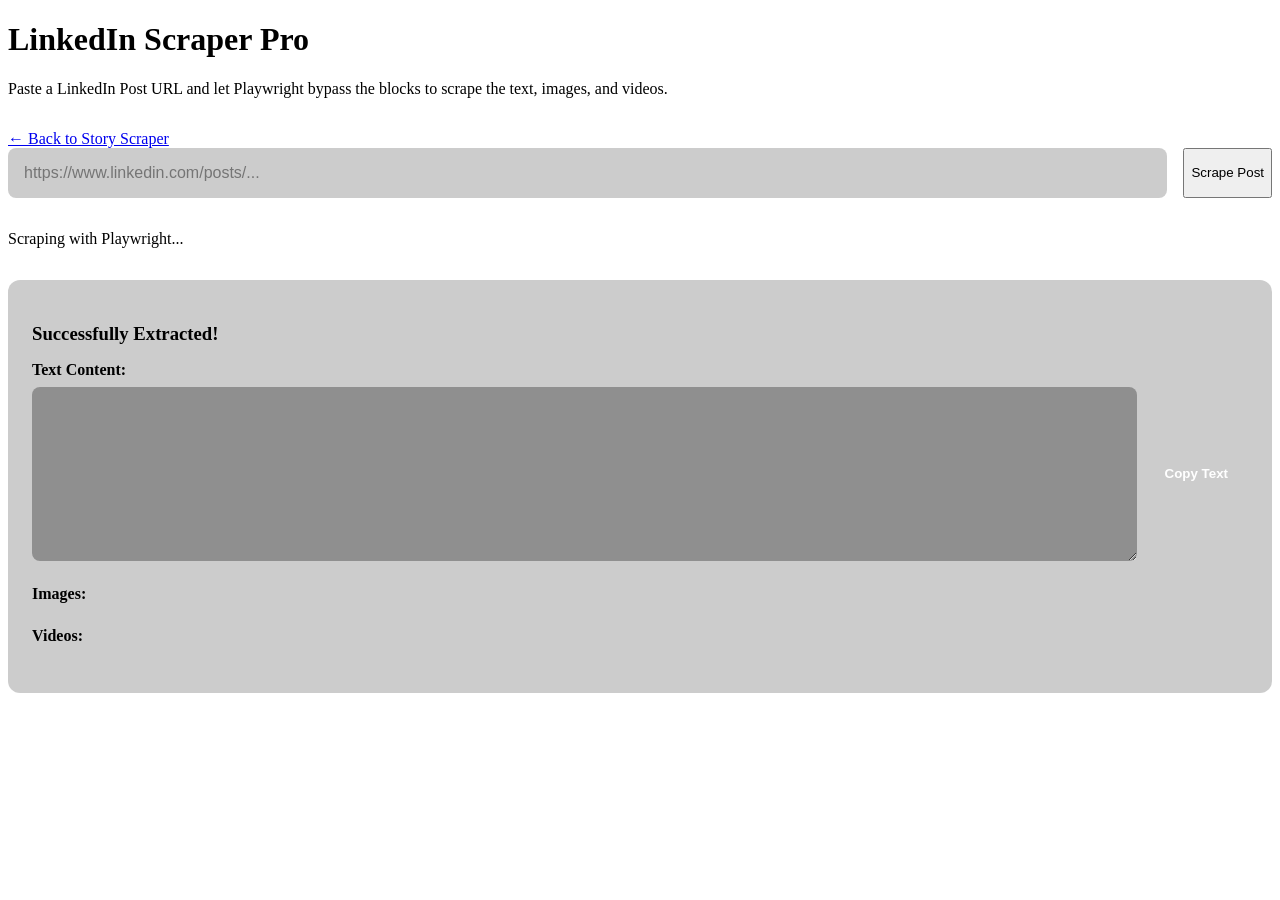
==== linkedin.html @ a0145c8f "Add templates" ====
<!DOCTYPE html>
<html lang="en">
<head>
    <meta charset="UTF-8">
    <meta name="viewport" content="width=device-width, initial-scale=1.0">
    <title>LinkedIn Post Scraper</title>
    <link href="https://fonts.googleapis.com/css2?family=Inter:wght@400;600;800&display=swap" rel="stylesheet">
    <link rel="stylesheet" href="{{ url_for('static', filename='style.css') }}">
    <style>
        .input-group {
            display: flex;
            gap: 1rem;
            margin-bottom: 2rem;
        }
        .input-group input {
            flex: 1;
            padding: 1rem;
            border-radius: 8px;
            border: 1px solid var(--glass-border);
            background: rgba(0,0,0,0.2);
            color: white;
            font-size: 1rem;
        }
        .input-group input:focus {
            outline: none;
            border-color: var(--accent);
        }
        .results-box {
            background: rgba(0,0,0,0.2);
            border: 1px solid var(--glass-border);
            padding: 1.5rem;
            border-radius: 12px;
            margin-top: 2rem;
        }
        .results-box h3 { margin-bottom: 1rem; color: var(--accent); }
        .download-section { margin-bottom: 1.5rem; }
        .download-section p { margin-bottom: 0.5rem; color: var(--text-main); }
        .text-container {
            display: flex;
            gap: 0.5rem;
            margin-top: 0.5rem;
        }
        #text-content {
            flex: 1;
            width: 100%;
            height: 150px;
            padding: 0.75rem;
            border-radius: 8px;
            border: 1px solid var(--glass-border);
            background: rgba(0,0,0,0.3);
            color: var(--text-main);
            font-family: 'Inter', sans-serif;
            font-size: 0.9rem;
            resize: vertical;
        }
        #text-content:focus {
            outline: none;
            border-color: var(--accent);
        }
        .copy-btn {
            padding: 0.75rem 1.25rem;
            border-radius: 8px;
            background: var(--accent);
            color: white;
            border: none;
            cursor: pointer;
            font-weight: 600;
            transition: background 0.2s;
            white-space: nowrap;
        }
        .copy-btn:hover {
            background: var(--accent-hover);
        }
        .download-list {
            list-style-type: none;
            padding-left: 0;
            margin-top: 0.5rem;
        }
        .download-list li {
            margin-bottom: 0.5rem;
        }
        .download-link {
            display: inline-block;
            padding: 0.5rem 1rem;
            background: rgba(255,255,255,0.05);
            border: 1px solid var(--glass-border);
            border-radius: 6px;
            color: var(--accent);
            text-decoration: none;
            transition: all 0.2s;
        }
        .download-link:hover {
            background: rgba(255,255,255,0.1);
            border-color: var(--accent);
        }
    </style>
</head>
<body>
    <div class="background-blobs">
        <div class="blob blob-1"></div>
        <div class="blob blob-2"></div>
    </div>
    
    <div class="container glass-panel">
        <header>
            <h1>LinkedIn Scraper <span>Pro</span></h1>
            <p>Paste a LinkedIn Post URL and let Playwright bypass the blocks to scrape the text, images, and videos.</p>
            <a href="/" class="back-btn" style="display:inline-block; margin-top:1rem;">← Back to Story Scraper</a>
        </header>

        <main>
            <div class="input-group">
                <input type="text" id="linkedin-url" placeholder="https://www.linkedin.com/posts/..." />
                <button class="scrape-btn" id="scrape-btn" onclick="scrapeLinkedIn()">Scrape Post</button>
            </div>

            <div id="loading-indicator" class="loading hidden">Scraping with Playwright...</div>
            <div id="error-message" class="error hidden"></div>

            <div id="results" class="results-box hidden">
                <h3>Successfully Extracted!</h3>
                
                <!-- Text Section -->
                <div class="download-section">
                    <p><strong>Text Content:</strong></p>
                    <div class="text-container">
                        <textarea id="text-content" readonly></textarea>
                        <button class="copy-btn" onclick="copyText()">Copy Text</button>
                    </div>
                </div>
                
                <!-- Images Section -->
                <div class="download-section" id="images-section">
                    <p><strong>Images:</strong></p>
                    <ul id="res-img" class="download-list"></ul>
                </div>
                
                <!-- Videos Section -->
                <div class="download-section" id="videos-section">
                    <p><strong>Videos:</strong></p>
                    <ul id="res-vid" class="download-list"></ul>
                </div>
            </div>
        </main>
    </div>

    <script>
        async function scrapeLinkedIn() {
            const urlInput = document.getElementById('linkedin-url').value;
            if (!urlInput) {
                alert("Please enter a valid LinkedIn URL");
                return;
            }

            const btn = document.getElementById('scrape-btn');
            const loading = document.getElementById('loading-indicator');
            const errBox = document.getElementById('error-message');
            const resultsBox = document.getElementById('results');

            btn.disabled = true;
            btn.textContent = 'Scraping...';
            loading.classList.remove('hidden');
            errBox.classList.add('hidden');
            resultsBox.classList.add('hidden');

            try {
                const response = await fetch('/api/scrape_linkedin', {
                    method: 'POST',
                    headers: { 'Content-Type': 'application/json' },
                    body: JSON.stringify({ url: urlInput })
                });
                
                const data = await response.json();
                
                loading.classList.add('hidden');
                btn.disabled = false;
                btn.textContent = 'Scrape Post';

                if (data.success) {
                    // Display text content
                    const textContent = document.getElementById('text-content');
                    textContent.value = data.result.text || 'No text found.';
                    
                    // Clear previous results
                    document.getElementById('res-img').innerHTML = '';
                    document.getElementById('res-vid').innerHTML = '';
                    
                    // Create image download links
                    if (data.result.images && data.result.images.length > 0) {
                        data.result.images.forEach(imgUrl => {
                            const li = document.createElement('li');
                            const a = document.createElement('a');
                            a.href = imgUrl;
                            a.download = imgUrl.split('/').pop();
                            a.textContent = `Download Image (${a.download})`;
                            a.className = 'download-link';
                            li.appendChild(a);
                            document.getElementById('res-img').appendChild(li);
                        });
                        document.getElementById('images-section').style.display = 'block';
                    } else {
                        document.getElementById('images-section').style.display = 'none';
                    }
                    
                    // Create video download links
                    if (data.result.videos && data.result.videos.length > 0) {
                        data.result.videos.forEach(vidUrl => {
                            const li = document.createElement('li');
                            const a = document.createElement('a');
                            a.href = vidUrl;
                            a.download = vidUrl.split('/').pop();
                            a.textContent = `Download Video (${a.download})`;
                            a.className = 'download-link';
                            li.appendChild(a);
                            document.getElementById('res-vid').appendChild(li);
                        });
                        document.getElementById('videos-section').style.display = 'block';
                    } else {
                        document.getElementById('videos-section').style.display = 'none';
                    }
                    
                    resultsBox.classList.remove('hidden');
                } else {
                    errBox.textContent = "Error: " + data.error;
                    errBox.classList.remove('hidden');
                }
            } catch (error) {
                loading.classList.add('hidden');
                btn.disabled = false;
                btn.textContent = 'Scrape Post';
                errBox.textContent = "Failed to communicate with the backend.";
                errBox.classList.remove('hidden');
            }
        }
        
        function copyText() {
            const textarea = document.getElementById('text-content');
            textarea.select();
            document.execCommand('copy');
            alert('Text copied to clipboard!');
        }
    </script>
</body>
</html>
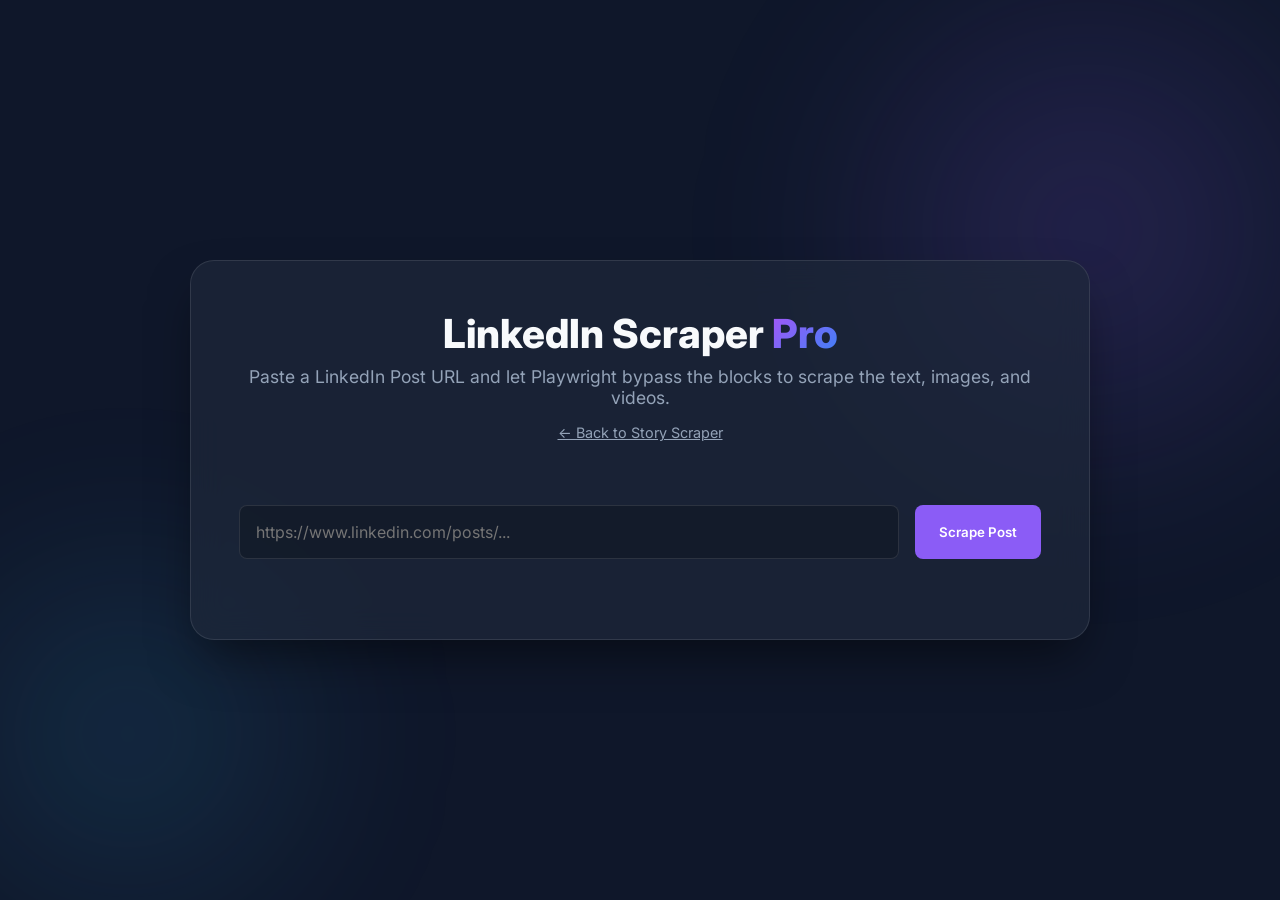
==== commit 5689f61c: "Add files via upload" ====
--- a/linkedin.html
+++ b/linkedin.html
@@ -5,7 +5,7 @@
     <meta name="viewport" content="width=device-width, initial-scale=1.0">
     <title>LinkedIn Post Scraper</title>
     <link href="https://fonts.googleapis.com/css2?family=Inter:wght@400;600;800&display=swap" rel="stylesheet">
-    <link rel="stylesheet" href="{{ url_for('static', filename='style.css') }}">
+    <link rel="stylesheet" href="/style.css">
     <style>
         .input-group {
             display: flex;
--- a/style.css
+++ b/style.css
@@ -0,0 +1,296 @@
+:root {
+    --bg-primary: #0f172a;
+    --text-main: #f8fafc;
+    --text-muted: #94a3b8;
+    --accent: #8b5cf6;
+    --accent-hover: #7c3aed;
+    --glass-bg: rgba(30, 41, 59, 0.7);
+    --glass-border: rgba(255, 255, 255, 0.1);
+}
+
+* {
+    margin: 0;
+    padding: 0;
+    box-sizing: border-box;
+    font-family: 'Inter', sans-serif;
+}
+
+body {
+    background-color: var(--bg-primary);
+    color: var(--text-main);
+    min-height: 100vh;
+    display: flex;
+    justify-content: center;
+    align-items: center;
+    padding: 2rem;
+    overflow-x: hidden;
+    position: relative;
+}
+
+.background-blobs {
+    position: fixed;
+    top: 0;
+    left: 0;
+    width: 100vw;
+    height: 100vh;
+    z-index: -1;
+    overflow: hidden;
+}
+
+.blob {
+    position: absolute;
+    filter: blur(80px);
+    opacity: 0.5;
+    border-radius: 50%;
+    animation: float 20s infinite alternate ease-in-out;
+}
+
+.blob-1 {
+    top: -10%;
+    right: -10%;
+    width: 50vw;
+    height: 50vw;
+    background: radial-gradient(circle, rgba(139,92,246,0.4) 0%, rgba(15,23,42,0) 70%);
+}
+
+.blob-2 {
+    bottom: -10%;
+    left: -10%;
+    width: 40vw;
+    height: 40vw;
+    background: radial-gradient(circle, rgba(56,189,248,0.3) 0%, rgba(15,23,42,0) 70%);
+}
+
+@keyframes float {
+    0% { transform: translate(0, 0) scale(1); }
+    100% { transform: translate(-50px, 50px) scale(1.1); }
+}
+
+.glass-panel {
+    background: var(--glass-bg);
+    backdrop-filter: blur(16px);
+    -webkit-backdrop-filter: blur(16px);
+    border: 1px solid var(--glass-border);
+    border-radius: 24px;
+    padding: 3rem;
+    width: 100%;
+    max-width: 900px;
+    box-shadow: 0 25px 50px -12px rgba(0, 0, 0, 0.5);
+}
+
+header {
+    text-align: center;
+    margin-bottom: 3rem;
+}
+
+h1 {
+    font-size: 2.5rem;
+    font-weight: 800;
+    margin-bottom: 0.5rem;
+}
+
+h1 span {
+    background: linear-gradient(135deg, #a855f7, #3b82f6);
+    -webkit-background-clip: text;
+    -webkit-text-fill-color: transparent;
+}
+
+header p {
+    color: var(--text-muted);
+    font-size: 1.1rem;
+}
+
+.step {
+    transition: all 0.4s ease;
+    opacity: 0;
+    transform: translateY(20px);
+    pointer-events: none;
+    position: absolute;
+}
+
+.step.active {
+    opacity: 1;
+    transform: translateY(0);
+    pointer-events: auto;
+    position: relative;
+}
+
+.hidden {
+    display: none !important;
+}
+
+h2 {
+    font-size: 1.5rem;
+    font-weight: 600;
+    margin-bottom: 1.5rem;
+    display: flex;
+    align-items: center;
+    gap: 0.5rem;
+}
+
+.grid-container {
+    display: grid;
+    grid-template-columns: repeat(auto-fill, minmax(180px, 1fr));
+    gap: 1rem;
+    max-height: 50vh;
+    overflow-y: auto;
+    padding-right: 1rem;
+}
+
+.grid-container::-webkit-scrollbar, .list-container::-webkit-scrollbar {
+    width: 8px;
+}
+.grid-container::-webkit-scrollbar-track, .list-container::-webkit-scrollbar-track {
+    background: rgba(255,255,255,0.05);
+    border-radius: 4px;
+}
+.grid-container::-webkit-scrollbar-thumb, .list-container::-webkit-scrollbar-thumb {
+    background: rgba(255,255,255,0.2);
+    border-radius: 4px;
+}
+
+.tag-card {
+    background: rgba(255, 255, 255, 0.05);
+    border: 1px solid var(--glass-border);
+    padding: 1rem;
+    border-radius: 12px;
+    color: var(--text-main);
+    cursor: pointer;
+    font-weight: 600;
+    font-size: 1rem;
+    transition: all 0.2s ease;
+    text-align: center;
+}
+
+.tag-card:hover {
+    background: rgba(255, 255, 255, 0.1);
+    transform: translateY(-2px);
+    border-color: rgba(255, 255, 255, 0.2);
+    box-shadow: 0 10px 15px -3px rgba(0, 0, 0, 0.1);
+}
+
+.list-container {
+    display: flex;
+    flex-direction: column;
+    gap: 1rem;
+    max-height: 50vh;
+    overflow-y: auto;
+    padding-right: 1rem;
+}
+
+.headline-card {
+    background: rgba(0, 0, 0, 0.2);
+    border: 1px solid var(--glass-border);
+    padding: 1.5rem;
+    border-radius: 16px;
+    display: flex;
+    justify-content: space-between;
+    align-items: center;
+    gap: 2rem;
+    transition: all 0.2s ease;
+}
+
+.headline-card:hover {
+    background: rgba(255, 255, 255, 0.05);
+}
+
+.headline-card h3 {
+    font-size: 1.1rem;
+    font-weight: 500;
+    line-height: 1.4;
+    flex: 1;
+}
+
+.scrape-btn {
+    background: var(--accent);
+    color: white;
+    border: none;
+    padding: 0.75rem 1.5rem;
+    border-radius: 8px;
+    font-weight: 600;
+    cursor: pointer;
+    transition: background 0.2s ease;
+    white-space: nowrap;
+}
+
+.scrape-btn:hover:not(:disabled) {
+    background: var(--accent-hover);
+}
+
+.scrape-btn:disabled {
+    opacity: 0.5;
+    cursor: not-allowed;
+}
+
+.back-btn {
+    background: none;
+    border: none;
+    color: var(--text-muted);
+    font-size: 0.9rem;
+    cursor: pointer;
+    margin-bottom: 1rem;
+    transition: color 0.2s;
+}
+
+.back-btn:hover {
+    color: var(--text-main);
+}
+
+.subtitle {
+    color: var(--accent);
+    margin-bottom: 1.5rem;
+    margin-top: -1rem;
+    font-size: 0.95rem;
+}
+
+.loading {
+    display: flex;
+    justify-content: center;
+    align-items: center;
+    height: 100px;
+    color: var(--text-muted);
+    font-style: italic;
+    animation: pulse 1.5s infinite;
+}
+
+.error {
+    color: #ef4444;
+    background: rgba(239, 68, 68, 0.1);
+    padding: 1rem;
+    border-radius: 8px;
+}
+
+@keyframes pulse {
+    0%, 100% { opacity: 1; }
+    50% { opacity: 0.5; }
+}
+
+.success-message {
+    text-align: center;
+    padding: 3rem 0;
+}
+
+.icon-check {
+    width: 64px;
+    height: 64px;
+    background: linear-gradient(135deg, #10b981, #059669);
+    color: white;
+    border-radius: 50%;
+    display: flex;
+    align-items: center;
+    justify-content: center;
+    font-size: 2rem;
+    font-weight: bold;
+    margin: 0 auto 1.5rem auto;
+    box-shadow: 0 0 30px rgba(16, 185, 129, 0.4);
+}
+
+#saved-path-label {
+    margin-top: 1rem;
+    font-size: 0.9rem;
+    color: var(--text-muted);
+    background: rgba(0, 0, 0, 0.3);
+    padding: 0.5rem 1rem;
+    border-radius: 6px;
+    display: inline-block;
+}
